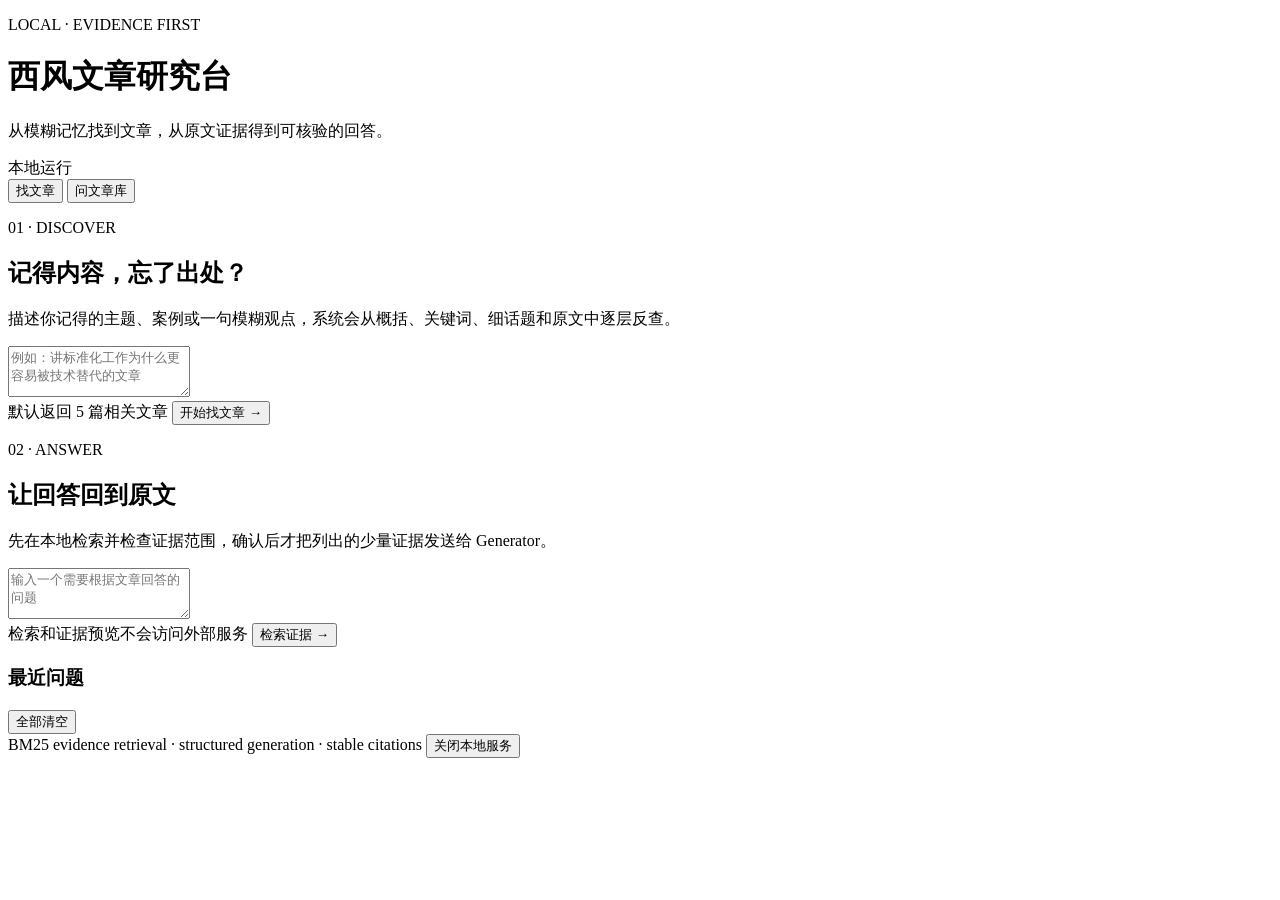
==== src/xifeng_rag/demo_static/index.html @ b37bdadc "✨ Add local interview demo" ====
<!doctype html>
<html lang="zh-CN">
  <head>
    <meta charset="utf-8" />
    <meta name="viewport" content="width=device-width, initial-scale=1" />
    <title>西风文章研究台</title>
    <link rel="stylesheet" href="/style.css" />
  </head>
  <body>
    <div class="page-shell">
      <header class="hero">
        <div>
          <p class="eyebrow">LOCAL · EVIDENCE FIRST</p>
          <h1>西风文章研究台</h1>
          <p class="subtitle">从模糊记忆找到文章，从原文证据得到可核验的回答。</p>
        </div>
        <div class="local-badge"><span></span>本地运行</div>
      </header>

      <nav class="tabs" aria-label="功能切换">
        <button class="tab active" data-panel="discover">找文章</button>
        <button class="tab" data-panel="answer">问文章库</button>
      </nav>

      <main>
        <section id="discover" class="panel active">
          <div class="intro">
            <p class="step">01 · DISCOVER</p>
            <h2>记得内容，忘了出处？</h2>
            <p>描述你记得的主题、案例或一句模糊观点，系统会从概括、关键词、细话题和原文中逐层反查。</p>
          </div>
          <form id="discover-form" class="query-box">
            <textarea id="discover-query" rows="3" placeholder="例如：讲标准化工作为什么更容易被技术替代的文章"></textarea>
            <div class="action-row">
              <span>默认返回 5 篇相关文章</span>
              <button type="submit" class="primary">开始找文章 <b>→</b></button>
            </div>
          </form>
          <div id="discover-status" class="status" aria-live="polite"></div>
          <div id="discover-results" class="result-list"></div>
        </section>

        <section id="answer" class="panel">
          <div class="intro">
            <p class="step">02 · ANSWER</p>
            <h2>让回答回到原文</h2>
            <p>先在本地检索并检查证据范围，确认后才把列出的少量证据发送给 Generator。</p>
          </div>
          <form id="answer-form" class="query-box">
            <textarea id="answer-query" rows="3" placeholder="输入一个需要根据文章回答的问题"></textarea>
            <div class="action-row">
              <span>检索和证据预览不会访问外部服务</span>
              <button type="submit" class="primary">检索证据 <b>→</b></button>
            </div>
          </form>
          <div id="answer-status" class="status" aria-live="polite"></div>
          <section id="question-history" class="question-history hidden">
            <div class="history-heading">
              <h3>最近问题</h3>
              <button id="clear-history" class="text-button" type="button">全部清空</button>
            </div>
            <div id="question-history-list" class="history-list"></div>
          </section>
          <section id="disclosure" class="disclosure hidden"></section>
          <section id="answer-result" class="answer-result hidden"></section>
        </section>
      </main>

      <footer>
        <span>BM25 evidence retrieval · structured generation · stable citations</span>
        <button id="shutdown" class="text-button">关闭本地服务</button>
      </footer>
    </div>
    <script src="/app.js" defer></script>
  </body>
</html>
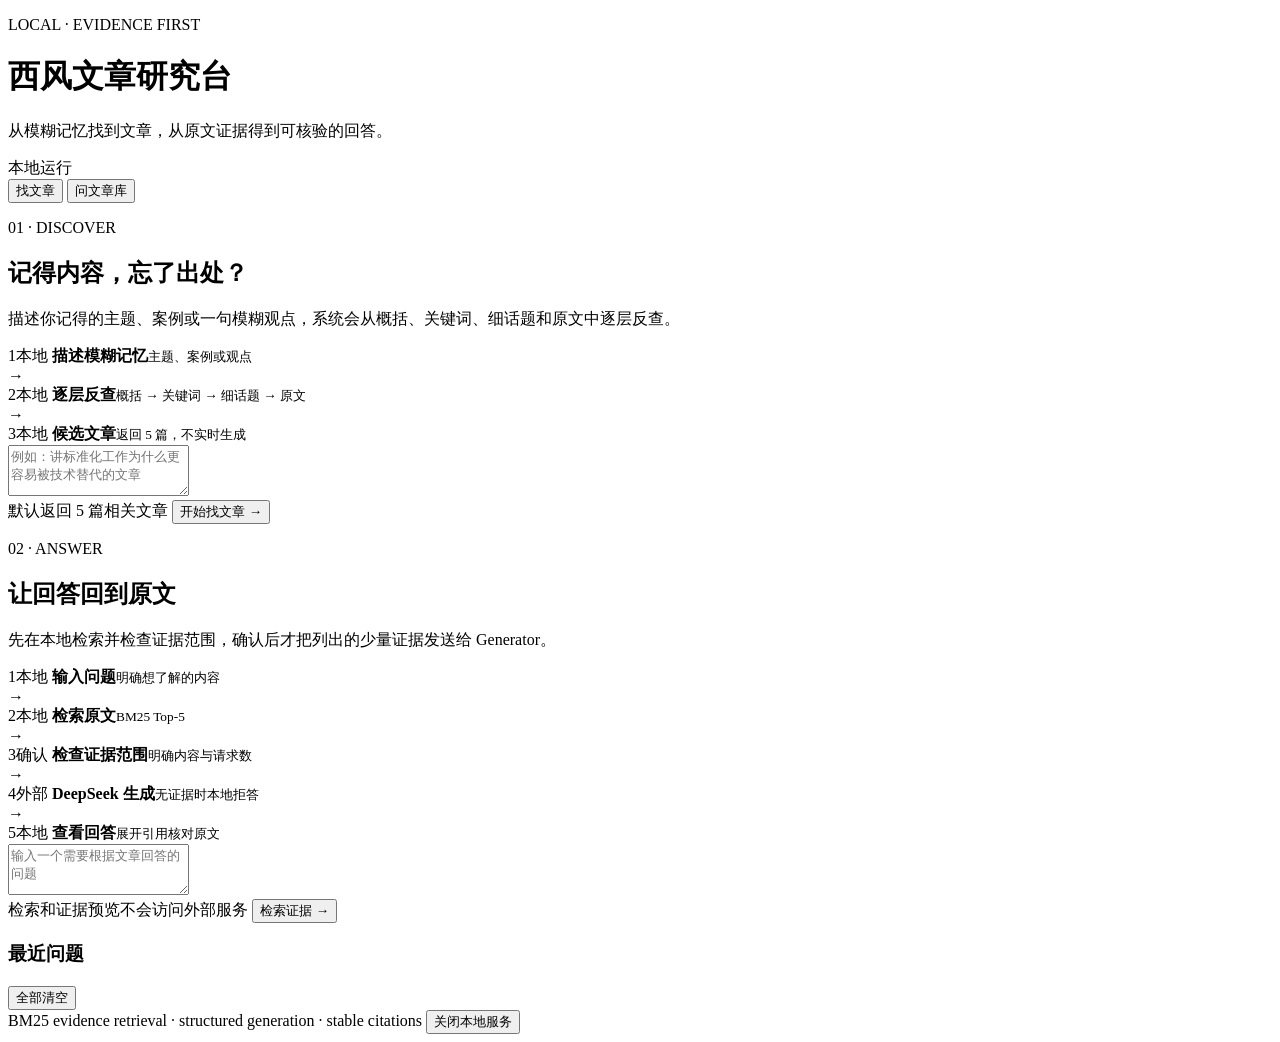
==== commit a51a5835: "✨ Add demo workflow diagrams" ====
--- a/src/xifeng_rag/demo_static/index.html
+++ b/src/xifeng_rag/demo_static/index.html
@@ -29,6 +29,22 @@
             <h2>记得内容，忘了出处？</h2>
             <p>描述你记得的主题、案例或一句模糊观点，系统会从概括、关键词、细话题和原文中逐层反查。</p>
           </div>
+          <div id="discover-flow" class="process-flow" aria-label="文章反查流程">
+            <div class="flow-step active" data-stage="input">
+              <span class="flow-index">1</span><span class="flow-badge local">本地</span>
+              <strong>描述模糊记忆</strong><small>主题、案例或观点</small>
+            </div>
+            <span class="flow-arrow" aria-hidden="true">→</span>
+            <div class="flow-step" data-stage="retrieval">
+              <span class="flow-index">2</span><span class="flow-badge local">本地</span>
+              <strong>逐层反查</strong><small>概括 → 关键词 → 细话题 → 原文</small>
+            </div>
+            <span class="flow-arrow" aria-hidden="true">→</span>
+            <div class="flow-step" data-stage="results">
+              <span class="flow-index">3</span><span class="flow-badge local">本地</span>
+              <strong>候选文章</strong><small>返回 5 篇，不实时生成</small>
+            </div>
+          </div>
           <form id="discover-form" class="query-box">
             <textarea id="discover-query" rows="3" placeholder="例如：讲标准化工作为什么更容易被技术替代的文章"></textarea>
             <div class="action-row">
@@ -45,6 +61,32 @@
             <p class="step">02 · ANSWER</p>
             <h2>让回答回到原文</h2>
             <p>先在本地检索并检查证据范围，确认后才把列出的少量证据发送给 Generator。</p>
+          </div>
+          <div id="answer-flow" class="process-flow answer-flow" aria-label="文章库问答流程">
+            <div class="flow-step active" data-stage="input">
+              <span class="flow-index">1</span><span class="flow-badge local">本地</span>
+              <strong>输入问题</strong><small>明确想了解的内容</small>
+            </div>
+            <span class="flow-arrow" aria-hidden="true">→</span>
+            <div class="flow-step" data-stage="retrieval">
+              <span class="flow-index">2</span><span class="flow-badge local">本地</span>
+              <strong>检索原文</strong><small>BM25 Top-5</small>
+            </div>
+            <span class="flow-arrow" aria-hidden="true">→</span>
+            <div class="flow-step consent" data-stage="confirm">
+              <span class="flow-index">3</span><span class="flow-badge consent">确认</span>
+              <strong>检查证据范围</strong><small>明确内容与请求数</small>
+            </div>
+            <span class="flow-arrow" aria-hidden="true">→</span>
+            <div class="flow-step external" data-stage="generate">
+              <span class="flow-index">4</span><span class="flow-badge external">外部</span>
+              <strong>DeepSeek 生成</strong><small>无证据时本地拒答</small>
+            </div>
+            <span class="flow-arrow" aria-hidden="true">→</span>
+            <div class="flow-step" data-stage="result">
+              <span class="flow-index">5</span><span class="flow-badge local">本地</span>
+              <strong>查看回答</strong><small>展开引用核对原文</small>
+            </div>
           </div>
           <form id="answer-form" class="query-box">
             <textarea id="answer-query" rows="3" placeholder="输入一个需要根据文章回答的问题"></textarea>
